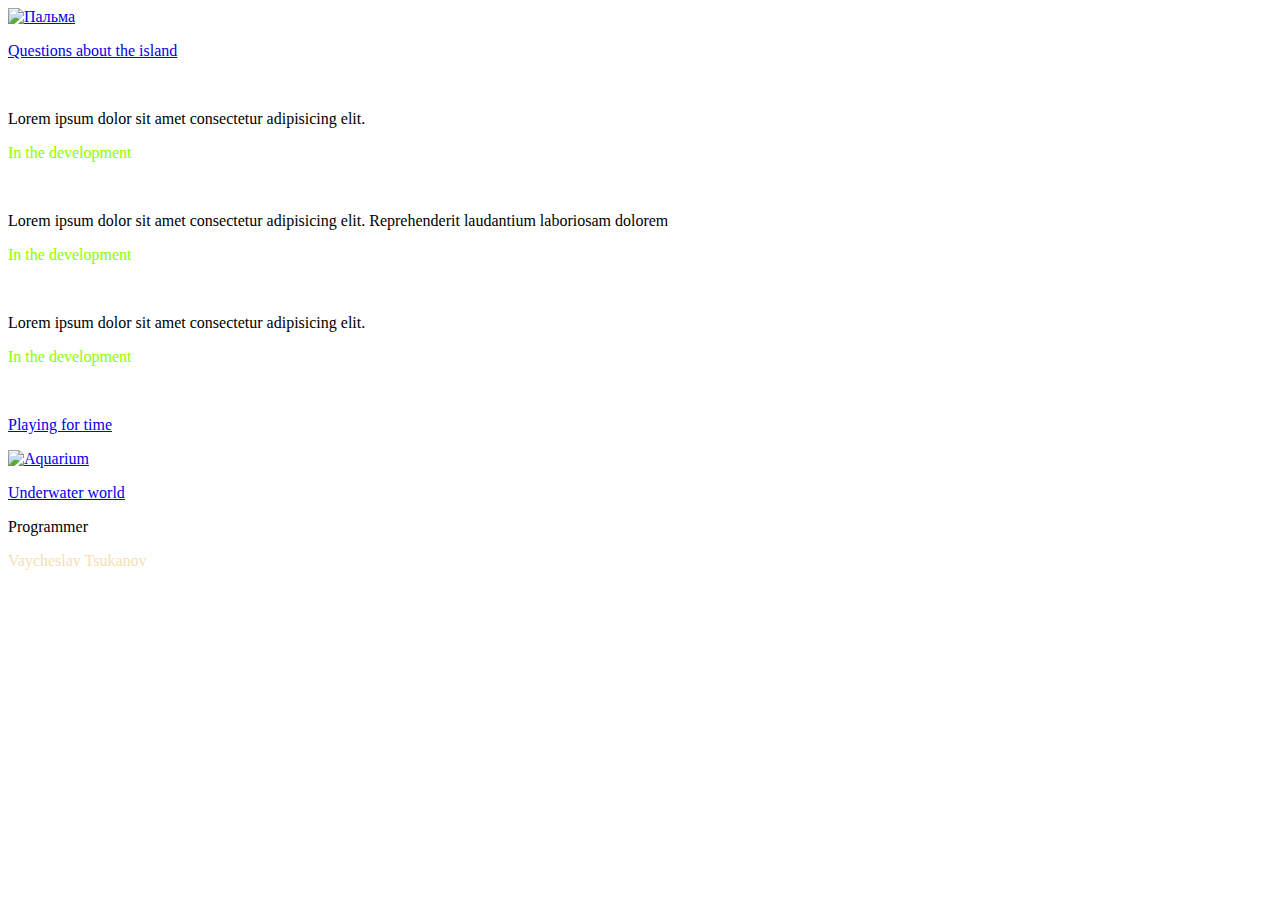
==== index.html @ 8997cd68 "Add files via upload" ====
<!DOCTYPE html>
<html lang="en">

<head>
    <meta charset="UTF-8">
    <meta name="viewport" content="width=device-width, initial-scale=1.0">
    <title>Start Game</title>
    <link rel="stylesheet" href="style.css">
</head>
<body>
   <div class="container">
    <div class="box">
        <a href="../Island/index.html">
            <div class="content">
                <img src="palm.png" alt="Пальма">
                <p>Questions about the island</p>
            </div>
        </a>
    </div>
    <div class="box">
        <div class="content">
            <img src="2.png" alt="">
            <p>Lorem ipsum dolor sit amet consectetur adipisicing elit.</p>
            <p style="color: rgb(136, 255, 0);">In the development</p>
        </div>
    </div>
    <div class="box">
        <div class="content">
            <img src="3.png" alt="">
            <p>Lorem ipsum dolor sit amet consectetur adipisicing elit. Reprehenderit laudantium laboriosam dolorem</p>
            <p style="color: rgb(136, 255, 0);">In the development</p>
        </div>
    </div>
    <div class="box">
        <div class="content">
            <img src="4.png" alt="">
            <p>Lorem ipsum dolor sit amet consectetur adipisicing elit.</p>
            <p style="color: rgb(136, 255, 0);">In the development</p>
        </div>
    </div>
    <div class="box">
        <a href="../Playing for time/index.html">
            <div class="content">
                <img src="5.png" alt="">
                <p>Playing for time</p>
            </div>
        </a>
    </div>
    <div class="box">
        <div class="content">
            <a href="../Underwater world/index.html">
                <img src="Aquarium.png" alt="Aquarium">
                <p>Underwater world</p>
            </a>
        </div>
    </div>
    <div class="box">
        <div class="content">
            <p>Programmer</p>
            <p style="color: wheat;">Vaycheslav Tsukanov</p>
        </div>
    </div>
   </div>
</body>
</html>
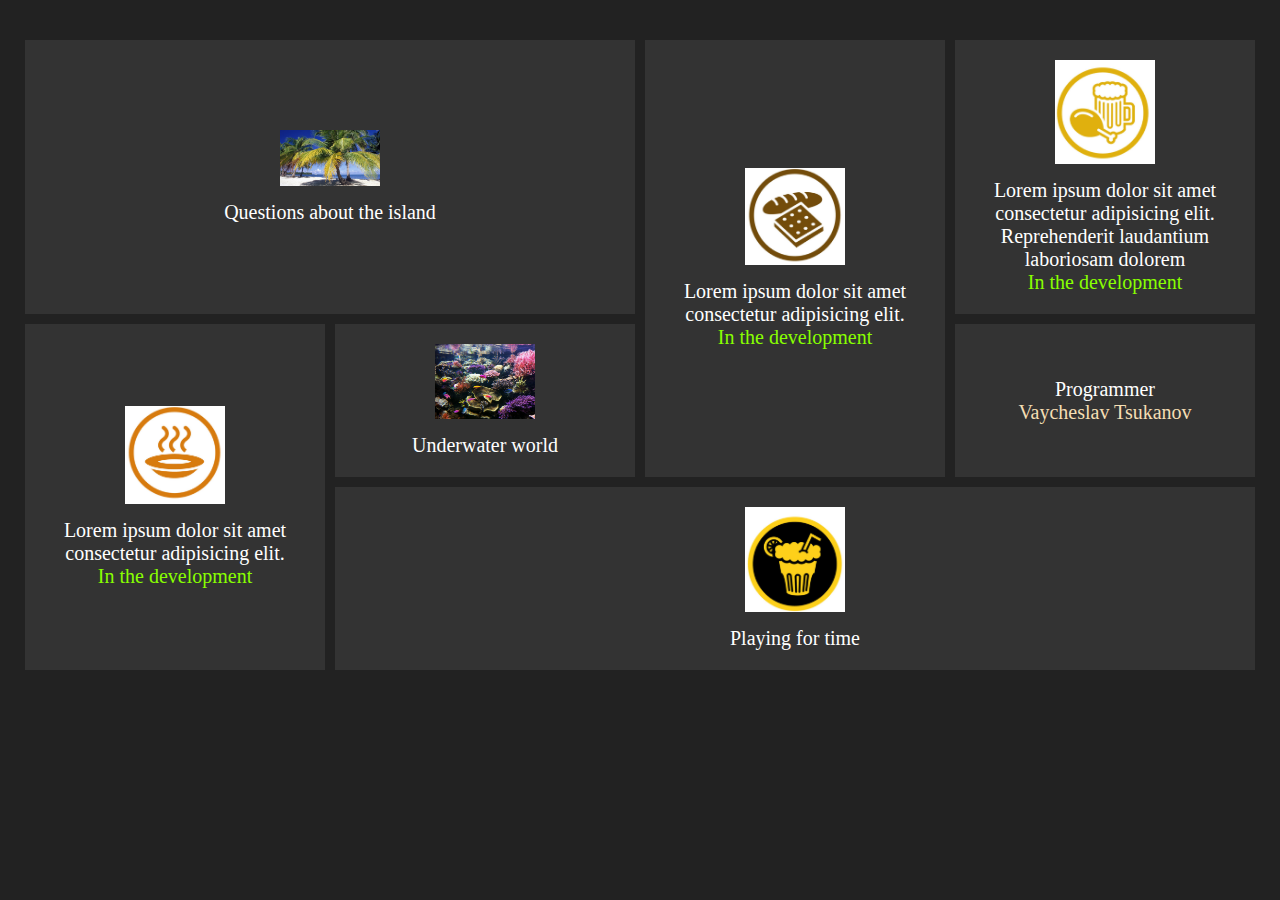
==== commit 22ff8ee7: "Add files via upload" ====
--- a/index.html
+++ b/index.html
@@ -5,51 +5,51 @@
     <meta charset="UTF-8">
     <meta name="viewport" content="width=device-width, initial-scale=1.0">
     <title>Start Game</title>
-    <link rel="stylesheet" href="style.css">
+    <link rel="stylesheet" href="css/style.css">
 </head>
 <body>
    <div class="container">
     <div class="box">
-        <a href="../Island/index.html">
+        <a href="Island/index.html">
             <div class="content">
-                <img src="palm.png" alt="Пальма">
+                <img src="img/palm.png" alt="Пальма">
                 <p>Questions about the island</p>
             </div>
         </a>
     </div>
     <div class="box">
         <div class="content">
-            <img src="2.png" alt="">
+            <img src="img/2.png" alt="">
             <p>Lorem ipsum dolor sit amet consectetur adipisicing elit.</p>
             <p style="color: rgb(136, 255, 0);">In the development</p>
         </div>
     </div>
     <div class="box">
         <div class="content">
-            <img src="3.png" alt="">
+            <img src="img/3.png" alt="">
             <p>Lorem ipsum dolor sit amet consectetur adipisicing elit. Reprehenderit laudantium laboriosam dolorem</p>
             <p style="color: rgb(136, 255, 0);">In the development</p>
         </div>
     </div>
     <div class="box">
         <div class="content">
-            <img src="4.png" alt="">
+            <img src="img/4.png" alt="">
             <p>Lorem ipsum dolor sit amet consectetur adipisicing elit.</p>
             <p style="color: rgb(136, 255, 0);">In the development</p>
         </div>
     </div>
     <div class="box">
-        <a href="../Playing for time/index.html">
+        <a href="Playing for time/index.html">
             <div class="content">
-                <img src="5.png" alt="">
+                <img src="img/5.png" alt="">
                 <p>Playing for time</p>
             </div>
         </a>
     </div>
     <div class="box">
         <div class="content">
-            <a href="../Underwater world/index.html">
-                <img src="Aquarium.png" alt="Aquarium">
+            <a href="Underwater world/index.html">
+                <img src="img/Aquarium.png" alt="Aquarium">
                 <p>Underwater world</p>
             </a>
         </div>
--- a/css/style.css
+++ b/css/style.css
@@ -0,0 +1,86 @@
+
+* {
+    margin: 0;
+    padding: 0;
+    box-sizing: border-box;
+}
+a {
+    text-decoration: none;
+    color: #fff;
+}
+body {
+    display: flex;
+    justify-content: center;
+    align-self: center;
+    min-width: 100vh;
+    background: #222;
+}
+
+
+.container {
+    position: relative;
+    max-width: 100%;
+    display: grid;
+    grid-template-columns: repeat(auto-fill, minmax(300px, 1fr));
+    grid-template-rows: minmax(100px, auto);
+    margin: 40px;
+    grid-auto-flow: dense;
+    grid-gap: 10px;
+}
+
+.container .box {
+    background: #333;
+    padding: 20px;
+    display: grid;
+    font-size: 20px;
+    place-items: center;
+    text-align: center;
+    color: #fff;
+    transition: 0.5s;
+    cursor: pointer;
+}
+
+.container .box:hover {
+    background: #691e63;
+}
+
+.container .box img {
+    position: relative;
+    max-width: 100px;
+    margin-bottom: 10px;
+}
+
+
+.container .box:nth-child(1) {
+    grid-column: span 2;
+    grid-row: span 1;
+}
+
+.container .box:nth-child(2) {
+    grid-column: span 1;
+    grid-row: span 2;
+}
+
+.container .box:nth-child(4) {
+    grid-column: span 1;
+    grid-row: span 2;
+}
+
+.container .box:nth-child(5) {
+    grid-column: span 3;
+    grid-row: span 1;
+}
+
+
+
+@media (max-width: 991px) {
+    .container {
+        grid-template-columns: repeat(auto-fill, minmax(50%, 1fr));
+        grid-template-rows: minmax(auto, auto);
+    }
+    .container .box {
+        grid-column: unset !important;
+        grid-row: unset !important;
+    }
+
+}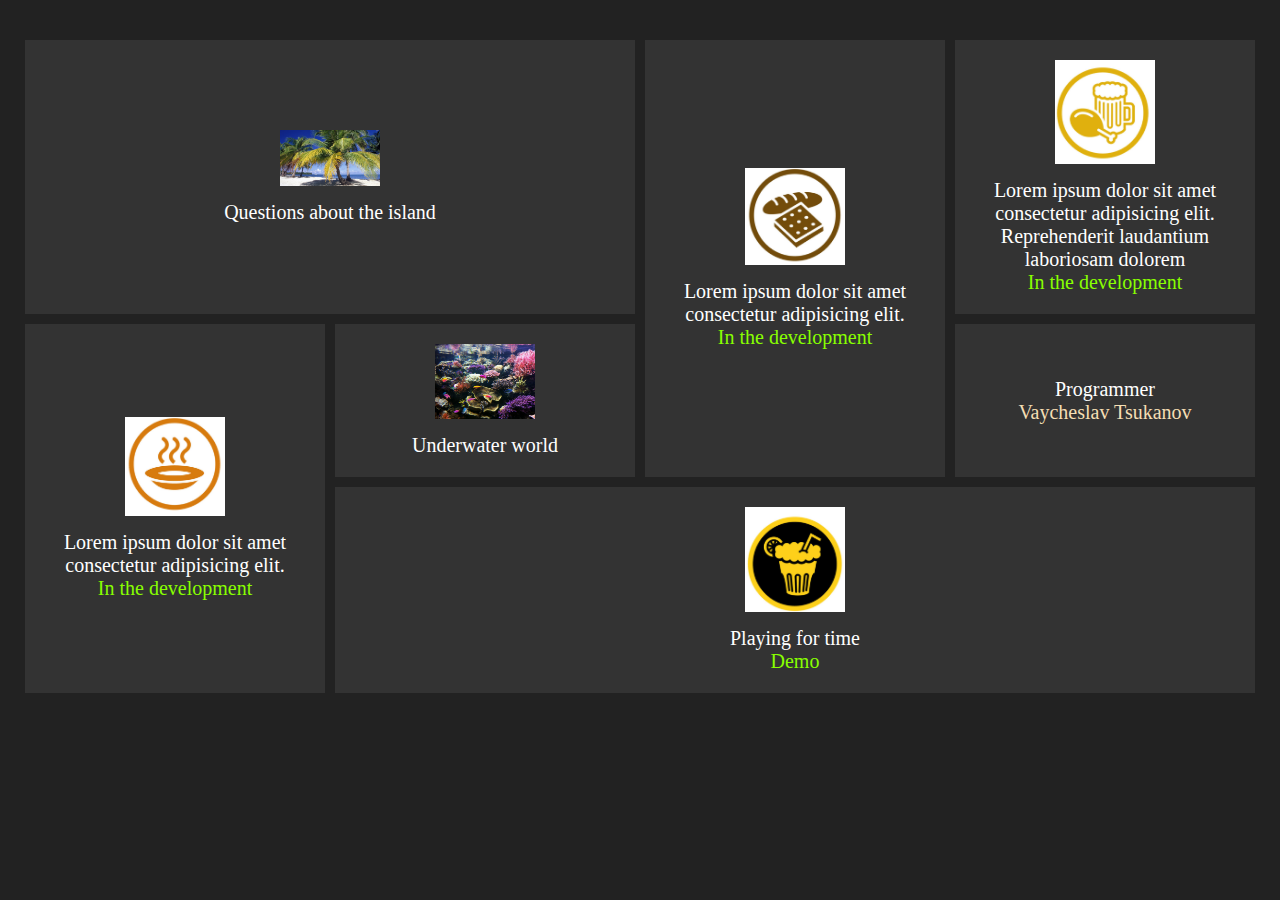
==== commit 5f085463: "Add files via upload" ====
--- a/index.html
+++ b/index.html
@@ -43,6 +43,7 @@
             <div class="content">
                 <img src="img/5.png" alt="">
                 <p>Playing for time</p>
+                <p style="color: rgb(136, 255, 0);">Demo</p>
             </div>
         </a>
     </div>
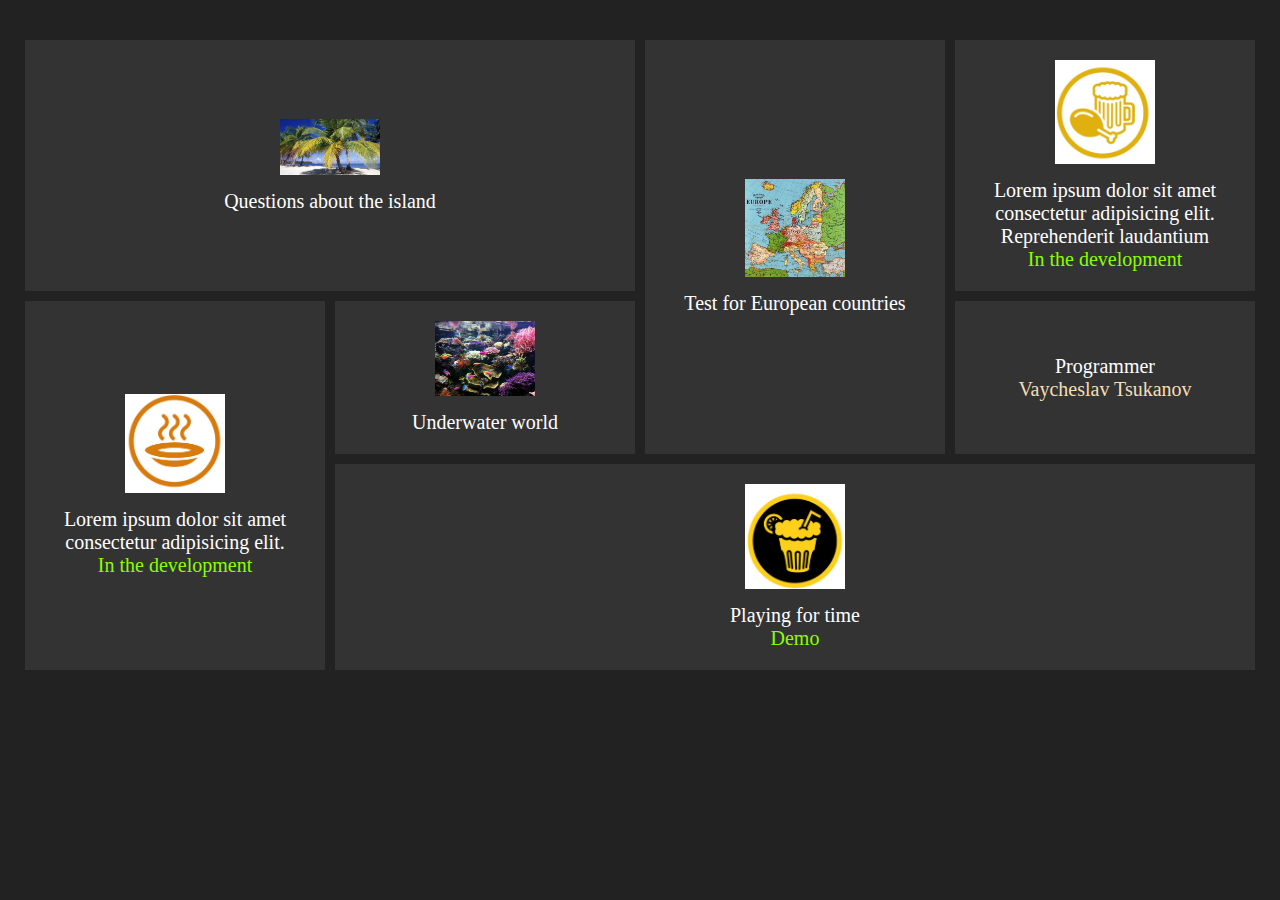
==== commit 2975096d: "Add files via upload" ====
--- a/index.html
+++ b/index.html
@@ -19,15 +19,16 @@
     </div>
     <div class="box">
         <div class="content">
-            <img src="img/2.png" alt="">
-            <p>Lorem ipsum dolor sit amet consectetur adipisicing elit.</p>
-            <p style="color: rgb(136, 255, 0);">In the development</p>
+            <a href="Tour of Europe/index.html">
+                <img src="img/Europe.png" alt="">
+                <p>Test for European countries</p>
+            </a>
         </div>
     </div>
     <div class="box">
         <div class="content">
             <img src="img/3.png" alt="">
-            <p>Lorem ipsum dolor sit amet consectetur adipisicing elit. Reprehenderit laudantium laboriosam dolorem</p>
+            <p>Lorem ipsum dolor sit amet consectetur adipisicing elit. Reprehenderit laudantium</p>
             <p style="color: rgb(136, 255, 0);">In the development</p>
         </div>
     </div>
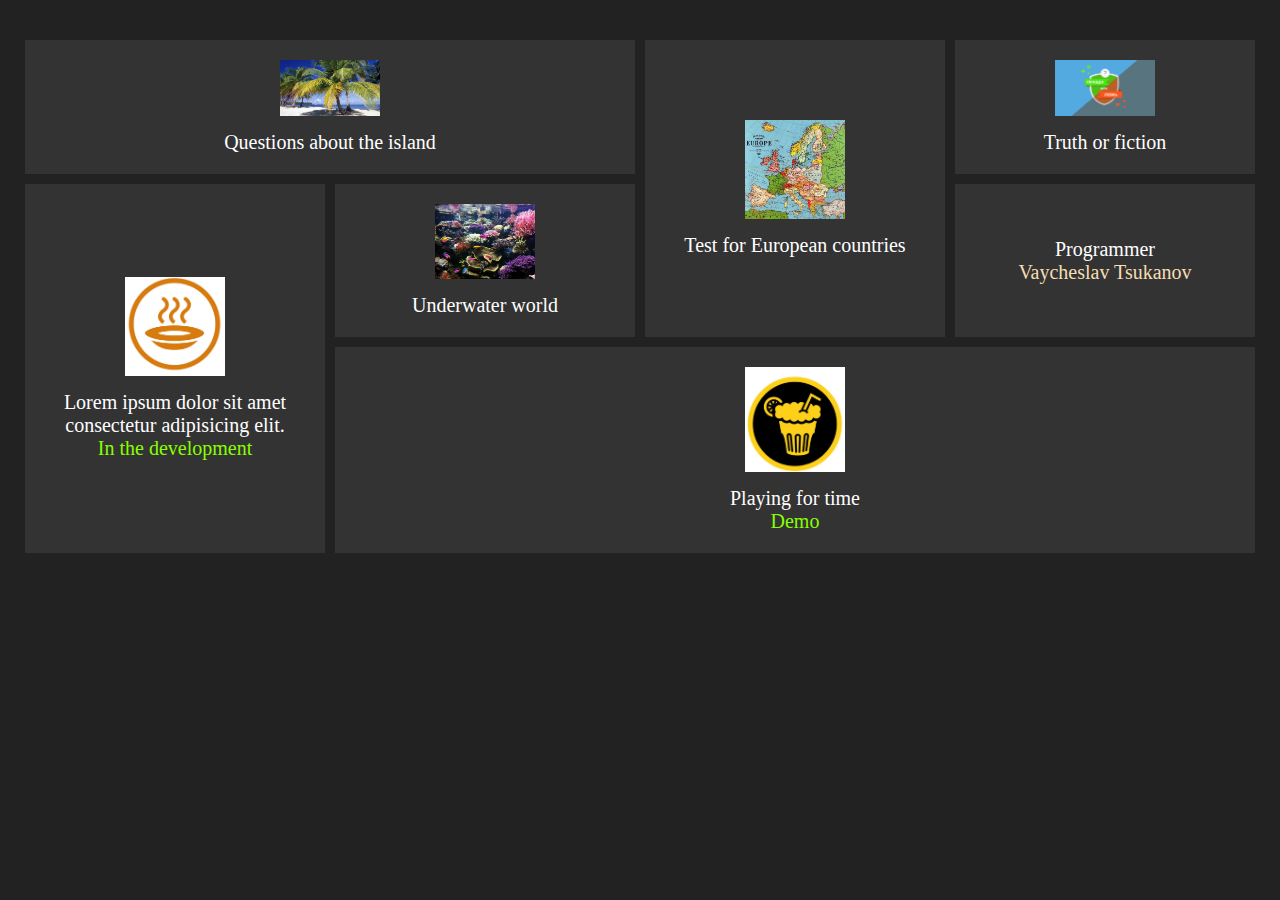
==== commit ede7ebdb: "Add files via upload" ====
--- a/index.html
+++ b/index.html
@@ -27,9 +27,10 @@
     </div>
     <div class="box">
         <div class="content">
-            <img src="img/3.png" alt="">
-            <p>Lorem ipsum dolor sit amet consectetur adipisicing elit. Reprehenderit laudantium</p>
-            <p style="color: rgb(136, 255, 0);">In the development</p>
+            <a href="Truth or fiction/index.html">
+                <img src="img/Truth or fiction.png" alt="Truth or fiction">
+                <p>Truth or fiction</p>
+            </a>
         </div>
     </div>
     <div class="box">
